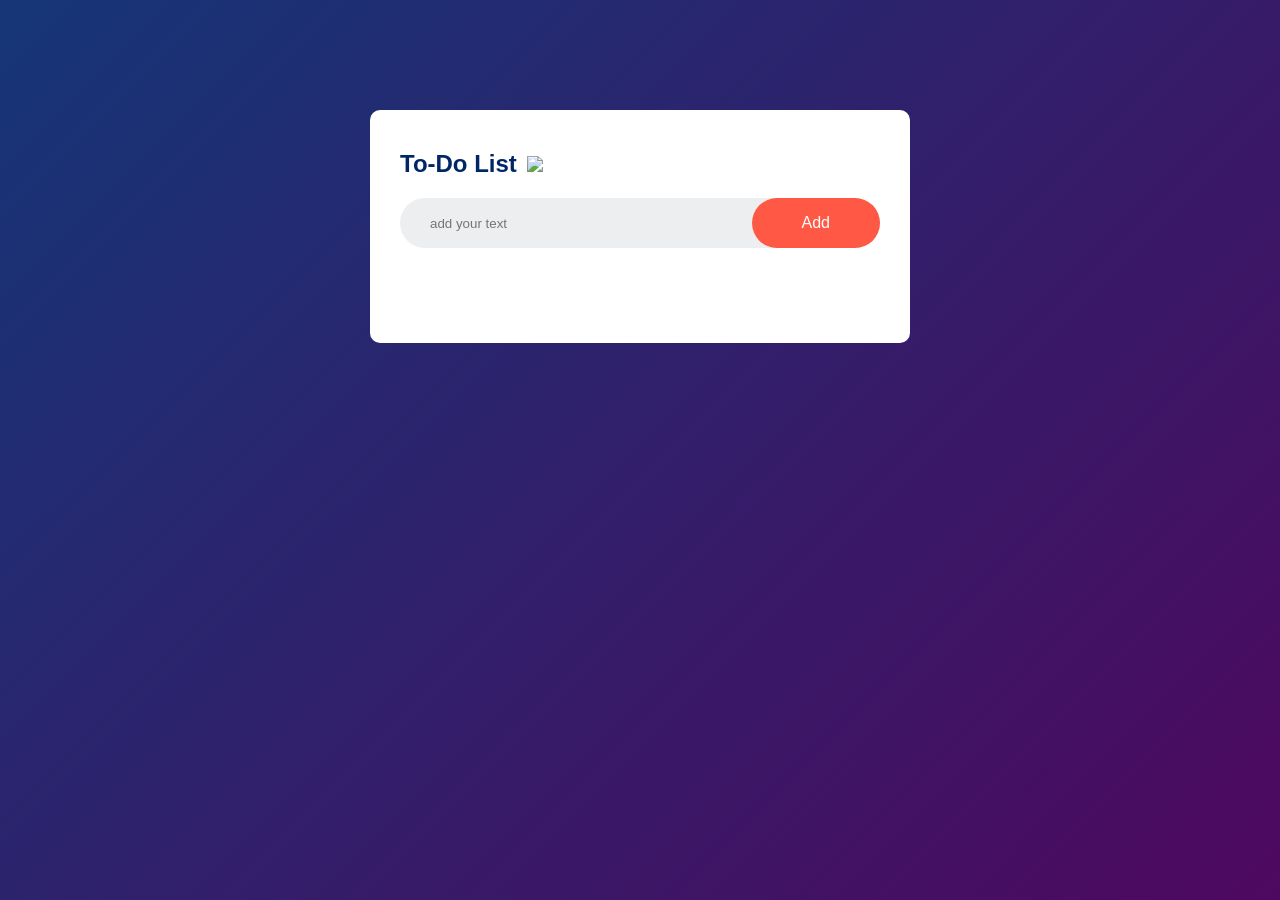
==== index.html @ e005379f "Add files via upload" ====
<!DOCTYPE html>
<html lang="en">
<head>
    <meta charset="UTF-8">
    <meta name="viewport" content="width=device-width, initial-scale=1.0">
    <title>TO-Do-List</title>
    <link rel="stylesheet" href="styles.css">
</head>
<body>
    <div class="container">
        <div class="todo-app">
            <h2>To-Do List <img src="images/icon.png.png"></h2>
            <div class="row">
                <input type="text" id="input-box" placeholder="add your text">
                <button onclick="addTask()">Add</button>
            </div>
         <ul id="list-container">
          <!-- <li class="checked">Task 1</li>
         <li>Task 2</li>
          <li>Task 3</li>  -->
         </ul>
        </div>
    </div>
    <script src="script.js"></script>
    
</body>
</html>
---- styles.css ----
*{
    margin: 0;
    padding: 0;
    font-family: 'Poppins' , sans-serif;
    box-sizing: border-box
}
.container{
    width: 100%;
    min-height: 100vh;
   background: linear-gradient(135deg, #153677, #4e085f);
   padding: 10px;
}
.todo-app{
    width: 100%;
    max-width: 540px;
    background: #fff;
    margin: 100px auto 20px;
    padding: 40px 30px 70px;
    border-radius: 10px;
}
.todo-app h2{
    color:#002765;
    display: flex;
    align-items: center;
    margin-bottom: 20px;
}
.todo-app h2 img{
    width: 30px;
    margin-left: 10px;
}
.row{
    display:flex;
    align-items: center;
    justify-content: space-between;
    background: #edeef0;
    border-radius: 30px;
    padding-left: 20px;
    margin-bottom: 25px;
}
input{
    flex:1;
    border: none;
    outline:none ;
    background: transparent;
    padding:10px;
    font-weight:14px ;
}
button{
    border: none;
    outline:none ;
    padding: 16px 50px;
    background: #ff5945;
    color: #fff;
    font-size: 16px;
    cursor: pointer;
    border-radius: 40px;
}
ul li{
    list-style: none;
    font-size: 17px;
    padding: 12px 8px 12px 50px;
    user-select: none;
    cursor: pointer;
    position: relative;
}
ul li::before{
    content:'' ;
    position: absolute;
    height: 28px;
    width: 28px;
    border-radius: 50%;
    background-image: url(images/unchecked.png);
    background-size: cover ;
    background-position: center;
    top: 12px;
    left: 8px;
}
ul li.checked{
    color: #555;
    text-decoration: line-through;
}
ul li.checked::before{
    background-image: url(images/check.png); 
}
ul li span{
    position: absolute;
    right:0 ;
    top:5px;
    width: 40px;
    height:40px;
    font-size: 22px;
    color: #555;
    line-height: 40px;
    text-align: center;
    border-radius: 50%;
}
ul li span:hover{
    background: #edeef0;

}
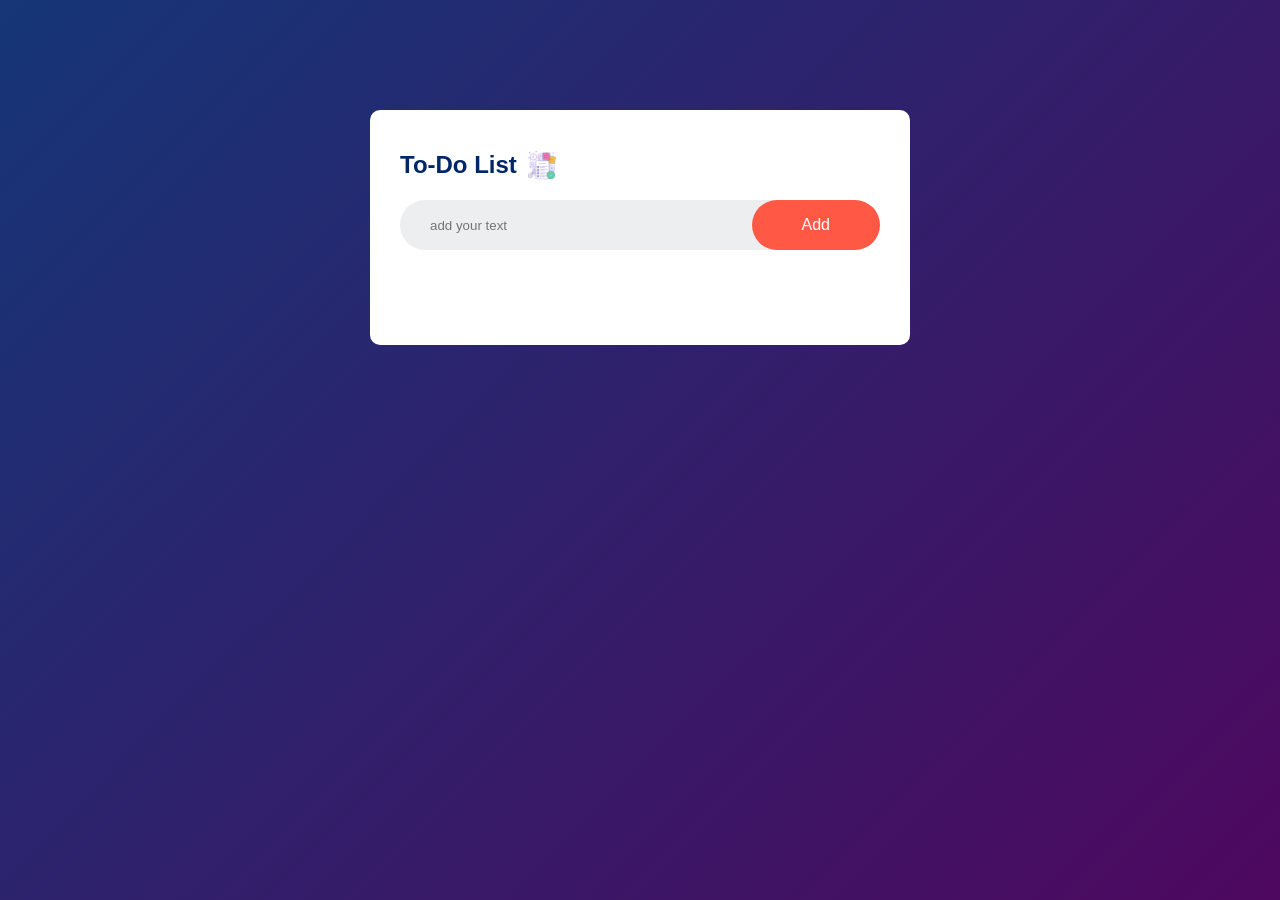
==== commit 3d1f38aa: "Update index.html" ====
--- a/index.html
+++ b/index.html
@@ -9,7 +9,7 @@
 <body>
     <div class="container">
         <div class="todo-app">
-            <h2>To-Do List <img src="images/icon.png.png"></h2>
+            <h2>To-Do List <img src="icon.png.png"></h2>
             <div class="row">
                 <input type="text" id="input-box" placeholder="add your text">
                 <button onclick="addTask()">Add</button>
@@ -24,4 +24,4 @@
     <script src="script.js"></script>
     
 </body>
-</html>+</html>
